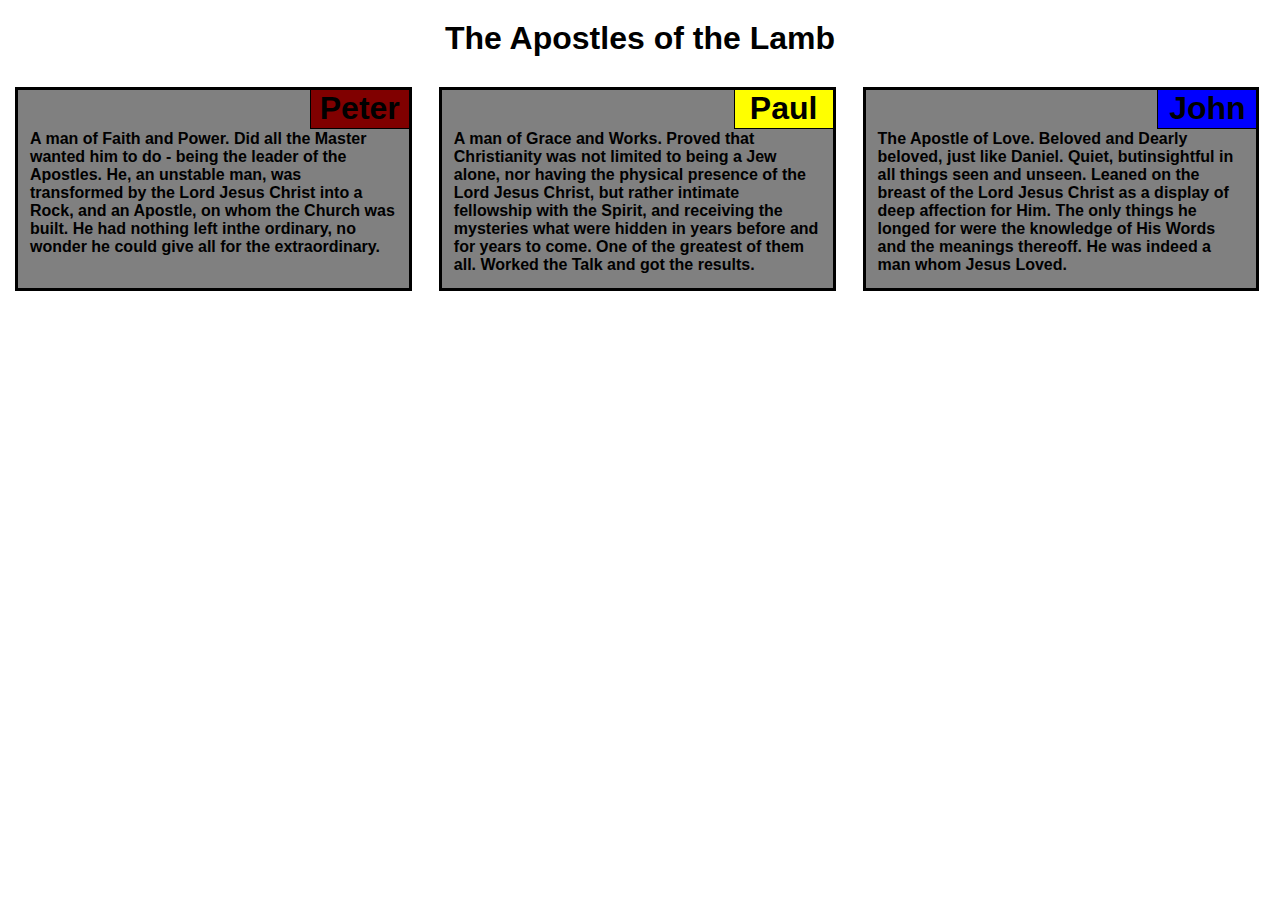
==== mod2_solution/index.html @ 8f5ae652 "Module 2 Solution III" ====
<!DOCTYPE html>
<html>
<head>
<meta charset="utf-8">
<link rel="stylesheet" type="text/css" href="css/styles.css">
<meta name="viewport" content="width=device-width, initial-scale=1">
<title>Mod2 Solution</title>

</head>
<body>
<h1>The Apostles of the Lamb</h1>

<div class="row">
  <div class="col-lg-3 col-md-3 col-sm-11"><div class="Peter">Peter</div><p>A man of Faith and Power. Did all the Master wanted him to do - being the leader of the Apostles. He, an unstable man, was transformed by the Lord Jesus Christ into a Rock, and an Apostle, on whom the Church was built. He had nothing left inthe ordinary, no wonder he could give all for the extraordinary.</p></div>
  <div class="col-lg-3 col-md-3 col-sm-11"><div class="Paul">Paul</div><p>A man of Grace and Works. Proved that Christianity was not limited to being a Jew alone, nor having the physical presence of the Lord Jesus Christ, but rather intimate fellowship with the Spirit, and receiving the mysteries what were hidden in years before and for years to come. One of the greatest of them all. Worked the Talk and got the results.</p></div>
  <div class="col-lg-3 col-md-11 col-sm-11" ><div class="John">John</div><p>The Apostle of Love. Beloved and Dearly beloved, just like Daniel. Quiet, butinsightful in all things seen and unseen. Leaned on the breast of the Lord Jesus Christ as a display of deep affection for Him. The only things he longed for were the knowledge of His Words and the meanings thereoff. He was indeed a man whom Jesus Loved.</p></div> 
</div>

</body>
</html>
---- mod2_solution/css/styles.css ----
/********** Base styles **********/
* {
  box-sizing: border-box;
  margin: 0;
  padding: 0;


}
h1 {
  margin-top: 20px;
  margin-bottom: 30px;
  text-align: center;
  font-family: Candara, Calibri, Segoe, 'Segoe UI', Optima, Arial, sans-serif;
  font-size: 2em;
}

p {
  border: 1px solid black;
  height: 200px;
  background-color: grey;
  padding-left: 12px;
  padding-right: 12px;
  padding-top: 40px;
  font-family: Candara, Calibri, Segoe, 'Segoe UI', Optima, Arial, sans-serif;
  font-color: black;
  font-weight: bold;
  font-size: 16px;
}

/* Simple Responsive Framework. */
.row {
  width: 100%;
  margin-top: 10px;
  margin-bottom: 10px;
  background-color: grey;
}

.Peter {
  border: 1px solid black;
  background-color: maroon;
  position: absolute;
  right: 0;
  margin-top: 0;
  width: 100px;
  height: 40px;
  font-family: Candara, Calibri, Segoe, 'Segoe UI', Optima, Arial, sans-serif;
  font-color: black;
  font-weight: bold;
  font-size: 2em;
  text-align: center;
}

.Paul {
  border: 1px solid black;
  background-color: yellow;
  position: absolute;
  right: 0;
  top: 0;
  width: 100px;
  height: 40px;
  font-family: Candara, Calibri, Segoe, 'Segoe UI', Optima, Arial, sans-serif;
  font-color: black;
  font-weight: bold;
  font-size: 2em;
  text-align: center;
}

.John {
  border: 1px solid black;
  background-color: blue;
  position:absolute;
  right: 0;
  top: 0;
  width: 100px;
  height: 40px;
  font-family: Candara, Calibri, Segoe, 'Segoe UI', Optima, Arial, sans-serif;
  font-color: black;
  font-weight: bold;
  font-size: 2em;
  text-align: center;
}

/********** Small/Mobile devices only **********/
@media (max-width: 767px) {

  .col-sm-11 {
    float: left;
    border: 2px solid black;
    height: auto;
    margin-right: 12px;
    margin-left: 20px;
    margin-top: 10px;
    margin-bottom: 10px;
    width: 90%;
    position: relative;
  
  }
}

/********** Tablet/Medium view only **********/
@media (min-width: 768px) and (max-width: 991px) {

  .col-md-3, .col-md-11 {
    float: left;
    border: 2px solid black;
    margin-top: 10px;
    margin-bottom: 10px;
    margin-right: 12px;
    margin-left: 15px;
    position: relative;

  }
  .col-md-3 {
    width: 46%;
  }
  .col-md-11 {
    width: 95%;
  }  
}

/********** Large/Desktop view only **********/
@media (min-width: 992px) {

  .col-lg-3 {
    float: left;
    border: 2px solid black;
    width: 31%;
    margin-right: 12px;
    margin-left: 15px;
    position: relative;

  }
}
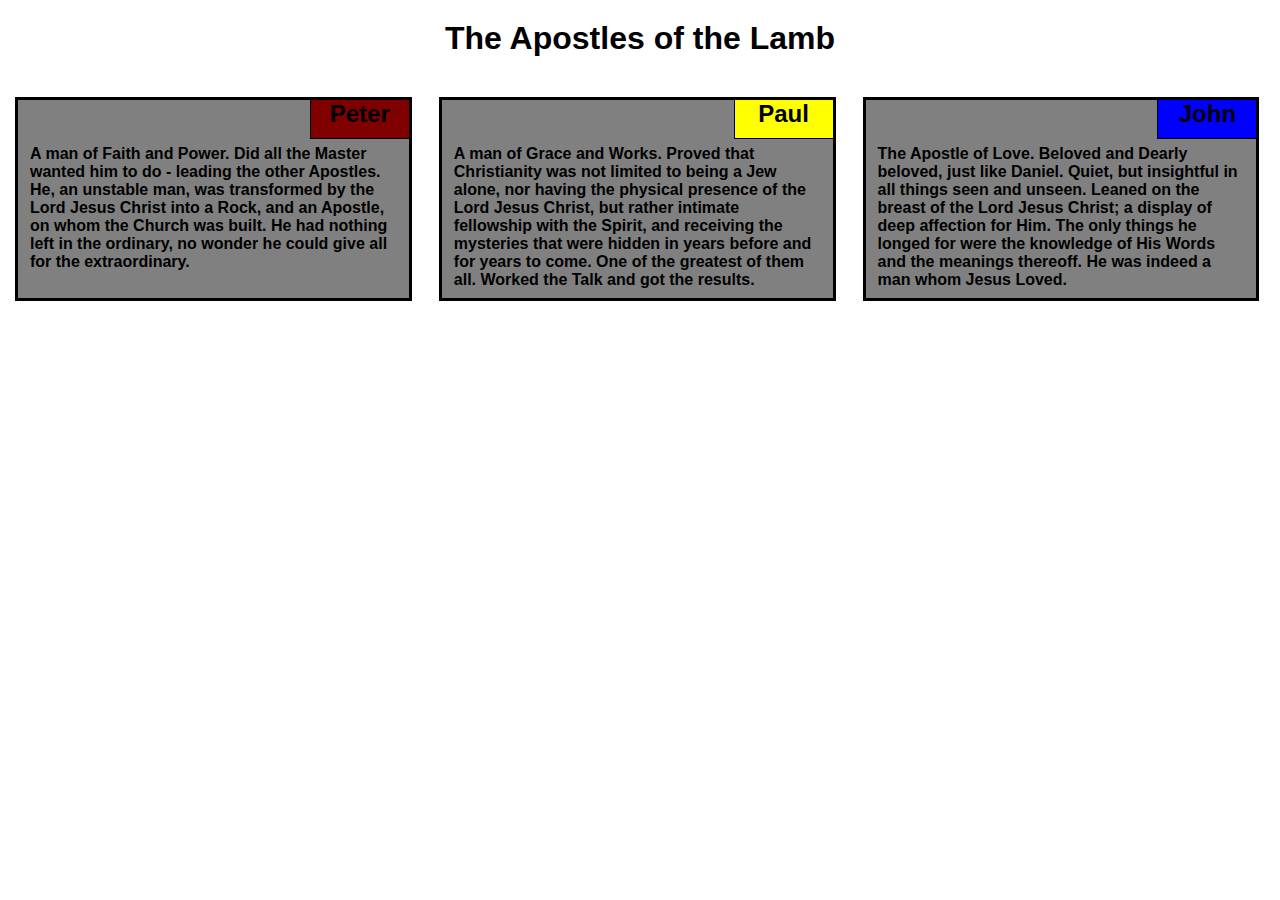
==== commit 694cac51: "Module 2 Solution Font Size" ====
--- a/mod2_solution/index.html
+++ b/mod2_solution/index.html
@@ -4,16 +4,16 @@
 <meta charset="utf-8">
 <link rel="stylesheet" type="text/css" href="css/styles.css">
 <meta name="viewport" content="width=device-width, initial-scale=1">
-<title>Mod2 Solution</title>
+<title>Module 2 Assignment Solution</title>
 
 </head>
 <body>
 <h1>The Apostles of the Lamb</h1>
 
 <div class="row">
-  <div class="col-lg-3 col-md-3 col-sm-11"><div class="Peter">Peter</div><p>A man of Faith and Power. Did all the Master wanted him to do - being the leader of the Apostles. He, an unstable man, was transformed by the Lord Jesus Christ into a Rock, and an Apostle, on whom the Church was built. He had nothing left inthe ordinary, no wonder he could give all for the extraordinary.</p></div>
-  <div class="col-lg-3 col-md-3 col-sm-11"><div class="Paul">Paul</div><p>A man of Grace and Works. Proved that Christianity was not limited to being a Jew alone, nor having the physical presence of the Lord Jesus Christ, but rather intimate fellowship with the Spirit, and receiving the mysteries what were hidden in years before and for years to come. One of the greatest of them all. Worked the Talk and got the results.</p></div>
-  <div class="col-lg-3 col-md-11 col-sm-11" ><div class="John">John</div><p>The Apostle of Love. Beloved and Dearly beloved, just like Daniel. Quiet, butinsightful in all things seen and unseen. Leaned on the breast of the Lord Jesus Christ as a display of deep affection for Him. The only things he longed for were the knowledge of His Words and the meanings thereoff. He was indeed a man whom Jesus Loved.</p></div> 
+  <div class="col-lg-3 col-md-3 col-sm-11"><div class="Peter">Peter</div><p>A man of Faith and Power. Did all the Master wanted him to do - leading the other Apostles. He, an unstable man, was transformed by the Lord Jesus Christ into a Rock, and an Apostle, on whom the Church was built. He had nothing left in the ordinary, no wonder he could give all for the extraordinary.</p></div>
+  <div class="col-lg-3 col-md-3 col-sm-11"><div class="Paul">Paul</div><p>A man of Grace and Works. Proved that Christianity was not limited to being a Jew alone, nor having the physical presence of the Lord Jesus Christ, but rather intimate fellowship with the Spirit, and receiving the mysteries that were hidden in years before and for years to come. One of the greatest of them all. Worked the Talk and got the results.</p></div>
+  <div class="col-lg-3 col-md-11 col-sm-11" ><div class="John">John</div><p>The Apostle of Love. Beloved and Dearly beloved, just like Daniel. Quiet, but insightful in all things seen and unseen. Leaned on the breast of the Lord Jesus Christ; a display of deep affection for Him. The only things he longed for were the knowledge of His Words and the meanings thereoff. He was indeed a man whom Jesus Loved.</p></div> 
 </div>
 
 </body>
--- a/mod2_solution/css/styles.css
+++ b/mod2_solution/css/styles.css
@@ -11,7 +11,7 @@
   margin-bottom: 30px;
   text-align: center;
   font-family: Candara, Calibri, Segoe, 'Segoe UI', Optima, Arial, sans-serif;
-  font-size: 2em;
+  font-size: 32px;
 }
 
 p {
@@ -20,11 +20,12 @@
   background-color: grey;
   padding-left: 12px;
   padding-right: 12px;
-  padding-top: 40px;
+  padding-top: 45px;
   font-family: Candara, Calibri, Segoe, 'Segoe UI', Optima, Arial, sans-serif;
   font-color: black;
   font-weight: bold;
   font-size: 16px;
+  float: right;
 }
 
 /* Simple Responsive Framework. */
@@ -40,13 +41,12 @@
   background-color: maroon;
   position: absolute;
   right: 0;
-  margin-top: 0;
   width: 100px;
   height: 40px;
   font-family: Candara, Calibri, Segoe, 'Segoe UI', Optima, Arial, sans-serif;
   font-color: black;
   font-weight: bold;
-  font-size: 2em;
+  font-size: 24px;
   text-align: center;
 }
 
@@ -55,13 +55,12 @@
   background-color: yellow;
   position: absolute;
   right: 0;
-  top: 0;
   width: 100px;
   height: 40px;
   font-family: Candara, Calibri, Segoe, 'Segoe UI', Optima, Arial, sans-serif;
   font-color: black;
   font-weight: bold;
-  font-size: 2em;
+  font-size: 24px;
   text-align: center;
 }
 
@@ -76,7 +75,7 @@
   font-family: Candara, Calibri, Segoe, 'Segoe UI', Optima, Arial, sans-serif;
   font-color: black;
   font-weight: bold;
-  font-size: 2em;
+  font-size: 24px;
   text-align: center;
 }
 
@@ -86,7 +85,6 @@
   .col-sm-11 {
     float: left;
     border: 2px solid black;
-    height: auto;
     margin-right: 12px;
     margin-left: 20px;
     margin-top: 10px;
@@ -124,9 +122,11 @@
   .col-lg-3 {
     float: left;
     border: 2px solid black;
-    width: 31%;
+    margin-top: 10px;
+    margin-bottom: 10px;
     margin-right: 12px;
     margin-left: 15px;
+    width: 31%;
     position: relative;
 
   }
